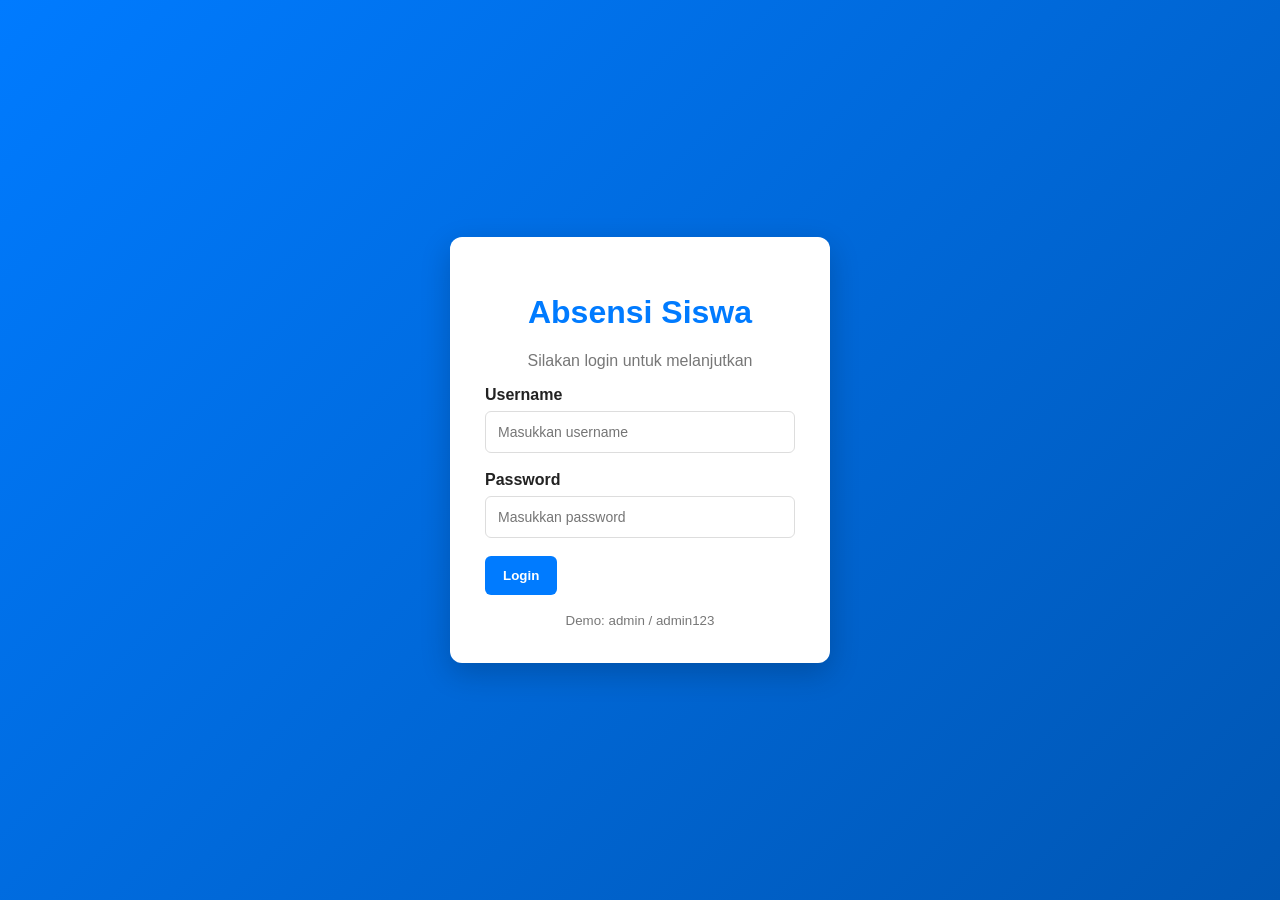
==== edit_siswa.html @ 681a5cec "Add files via upload" ====
<!DOCTYPE html>
<html lang="id">
<head><meta charset="UTF-8"><meta name="viewport" content="width=device-width,initial-scale=1.0"><title>Edit Siswa</title><link rel="stylesheet" href="style.css"></head>
<body>
<script src="script.js"></script><script>requireLogin();</script><nav class="navbar"></nav>
<main class="container"><section class="header"><h1>Edit Siswa</h1></section>
<div class="panel"><form id="editForm"><div class="form-grid"><div><label>NIS</label><input id="nis" required></div><div><label>Nama</label><input id="nama" required></div><div><label>Kelas</label><input id="kelas" required></div></div><button type="submit">Simpan Perubahan</button> <a class="btn secondary" href="tampil_siswa.html">Batal</a></form></div></main>
<script>
renderNavbar(); const id=new URLSearchParams(location.search).get("id"); let data=JSON.parse(localStorage.getItem("siswa")||"[]"); let s=data.find(x=>x.id===id);
if(!s){alert("Data siswa tidak ditemukan.");location.href="tampil_siswa.html";} else {nis.value=s.nis;nama.value=s.nama;kelas.value=s.kelas;}
editForm.addEventListener("submit",function(e){e.preventDefault();s.nis=nis.value.trim();s.nama=nama.value.trim();s.kelas=kelas.value.trim();localStorage.setItem("siswa",JSON.stringify(data));location.href="tampil_siswa.html";});
</script>
</body></html>
---- style.css ----
*{box-sizing:border-box}body{margin:0;font-family:Arial,sans-serif;background:#f4f7fb;color:#222}.navbar{background:#007bff;display:flex;align-items:center;padding:0 30px;box-shadow:0 2px 8px rgba(0,0,0,.15)}.navbar-brand{color:#fff;text-decoration:none;font-size:20px;font-weight:bold;padding:17px 0;margin-right:30px}.navbar-menu{display:flex;list-style:none;margin:0;padding:0;flex:1}.navbar-menu a{display:block;color:rgba(255,255,255,.9);text-decoration:none;padding:20px 18px;font-size:14px;font-weight:bold}.navbar-menu a:hover,.navbar-menu a.active{background:rgba(255,255,255,.2);color:#fff}.navbar-user{display:flex;align-items:center;gap:15px;color:#fff;font-size:14px}.btn-logout{background:#dc3545;color:#fff;text-decoration:none;padding:8px 14px;border-radius:5px;font-size:13px;font-weight:bold}.container{width:90%;max-width:1200px;margin:30px auto}.header{margin-bottom:25px}.header h1{margin-bottom:5px}.header p{color:#777}.cards{display:grid;grid-template-columns:repeat(3,1fr);gap:20px}.card,.panel{background:#fff;padding:25px;border-radius:10px;box-shadow:0 2px 10px rgba(0,0,0,.08)}.card h3{margin-top:0;color:#555}.card-number{font-size:32px;font-weight:bold;color:#007bff}.panel{margin-bottom:20px}.panel h2{margin-top:0}.form-grid{display:grid;grid-template-columns:repeat(3,1fr);gap:18px;margin-bottom:20px}label{display:block;margin-bottom:7px;font-weight:bold}input,select{width:100%;padding:12px;border:1px solid #ddd;border-radius:6px;font-size:14px}button,.btn{display:inline-block;padding:12px 18px;border:0;border-radius:6px;background:#007bff;color:#fff;text-decoration:none;font-weight:bold;cursor:pointer}.secondary{background:#6c757d}.danger{background:#dc3545}.table-wrap{overflow-x:auto;margin-top:20px}table{width:100%;border-collapse:collapse}th,td{padding:12px;text-align:left;border-bottom:1px solid #eee}th{background:#f8f9fa}.login-page{min-height:100vh;display:flex;align-items:center;justify-content:center;background:linear-gradient(135deg,#007bff,#0056b3)}.login-box{width:380px;max-width:90%;background:#fff;padding:35px;border-radius:12px;box-shadow:0 10px 30px rgba(0,0,0,.2)}.login-box h1{text-align:center;color:#007bff}.login-box p{text-align:center;color:#777}.form-group{margin-bottom:18px}.login-info{display:block;text-align:center;margin-top:18px;color:#777}.error{background:#f8d7da;color:#842029;padding:10px;border-radius:5px;margin-bottom:15px;text-align:center}.hidden{display:none}@media(max-width:800px){.navbar{flex-direction:column;padding:10px}.navbar-brand{margin-right:0}.navbar-menu{width:100%;justify-content:center;flex-wrap:wrap}.navbar-menu a{padding:12px}.navbar-user{margin:10px 0}.form-grid,.cards{grid-template-columns:1fr}}
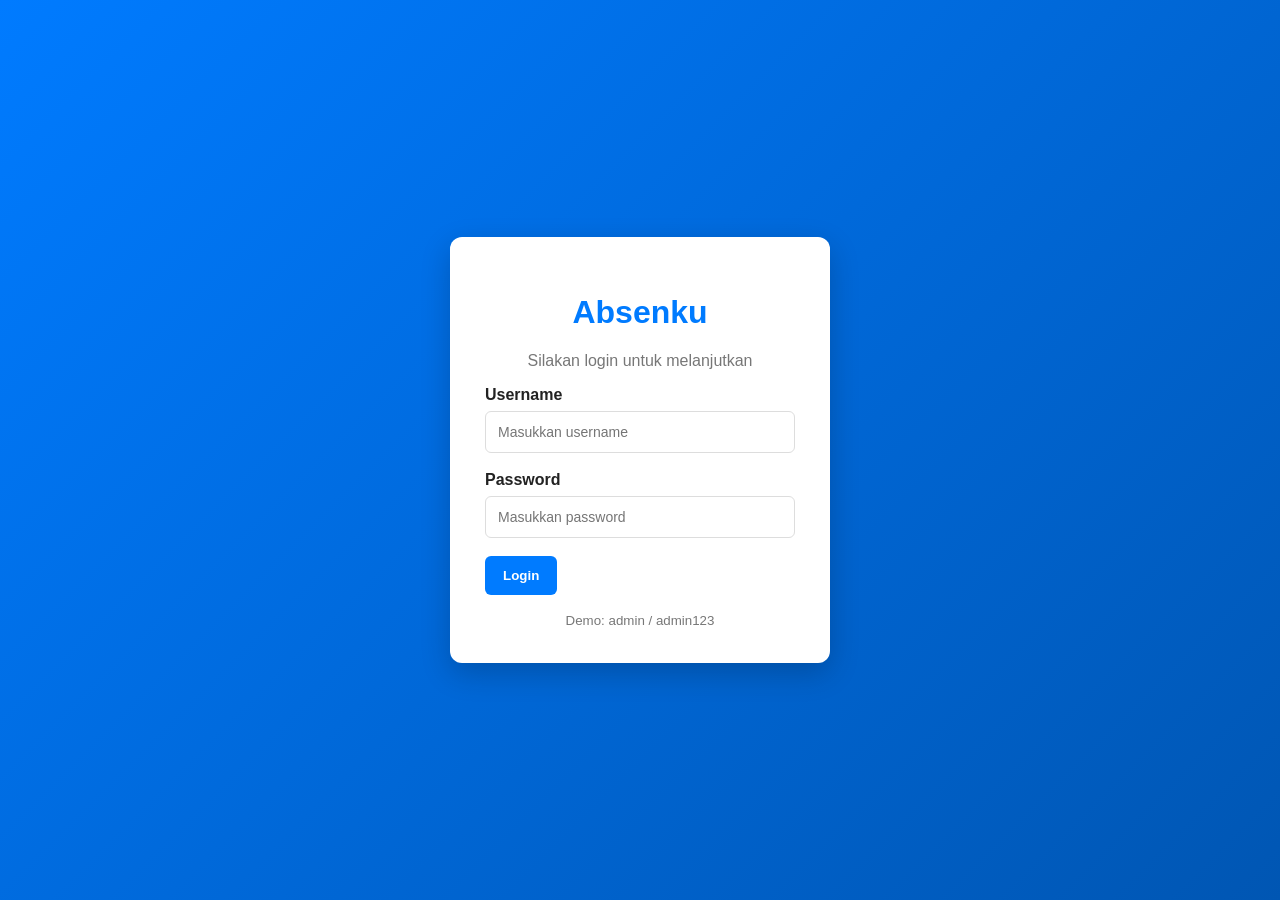
==== commit 1a1c14e8: "Update title in edit_siswa.html" ====
--- a/edit_siswa.html
+++ b/edit_siswa.html
@@ -1,6 +1,6 @@
 <!DOCTYPE html>
 <html lang="id">
-<head><meta charset="UTF-8"><meta name="viewport" content="width=device-width,initial-scale=1.0"><title>Edit Siswa</title><link rel="stylesheet" href="style.css"></head>
+<head><meta charset="UTF-8"><meta name="viewport" content="width=device-width,initial-scale=1.0"><title>Edit Siswa - Absenku</title><link rel="stylesheet" href="style.css"></head>
 <body>
 <script src="script.js"></script><script>requireLogin();</script><nav class="navbar"></nav>
 <main class="container"><section class="header"><h1>Edit Siswa</h1></section>
@@ -10,4 +10,4 @@
 if(!s){alert("Data siswa tidak ditemukan.");location.href="tampil_siswa.html";} else {nis.value=s.nis;nama.value=s.nama;kelas.value=s.kelas;}
 editForm.addEventListener("submit",function(e){e.preventDefault();s.nis=nis.value.trim();s.nama=nama.value.trim();s.kelas=kelas.value.trim();localStorage.setItem("siswa",JSON.stringify(data));location.href="tampil_siswa.html";});
 </script>
-</body></html>+</body></html>
